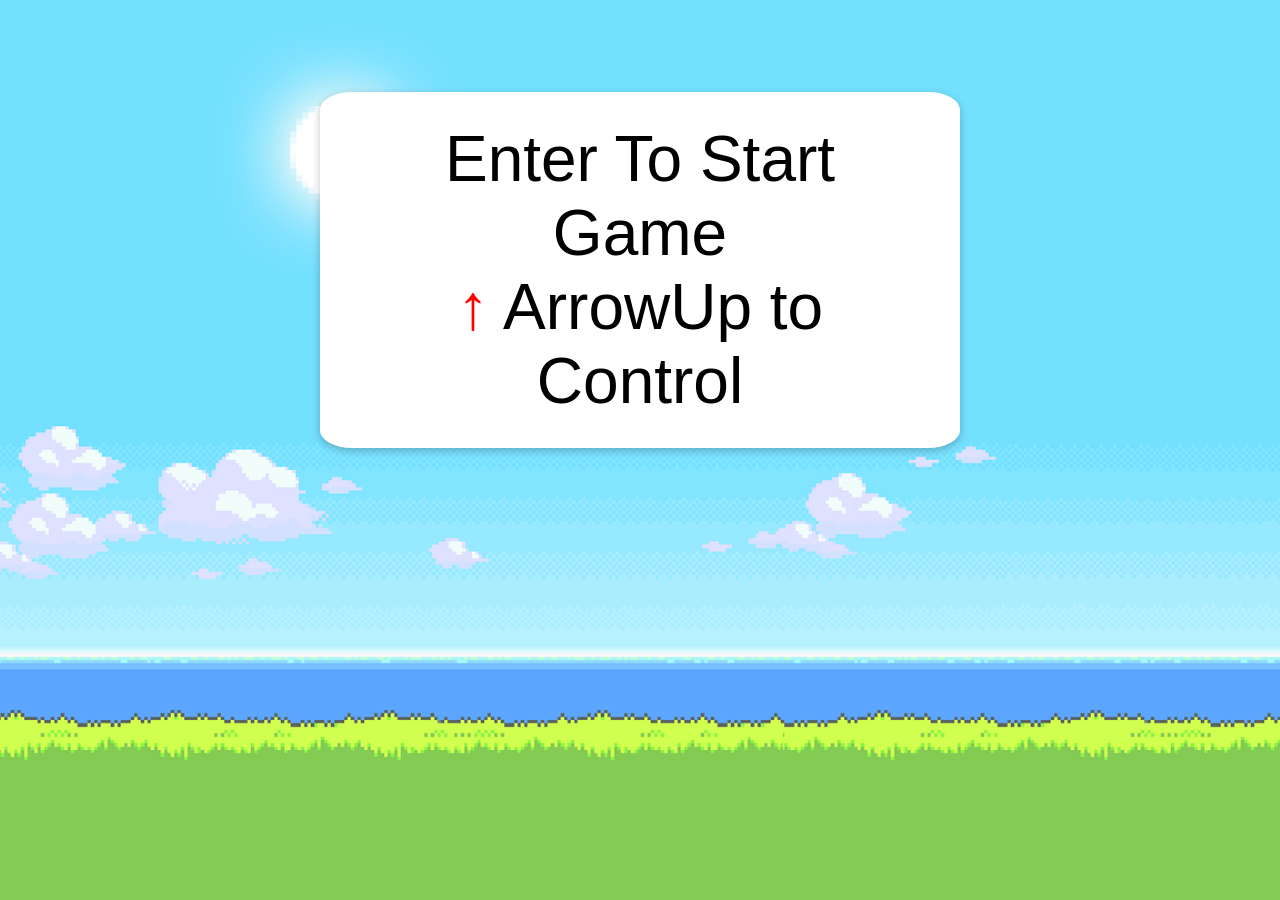
==== Flappy-Bird-Game-main/index.html @ cc3644f7 "upload" ====
<!DOCTYPE html>
<html lang="en">
<head>
    <meta charset="UTF-8">
    <meta http-equiv="X-UA-Compatible" content="IE=edge">
    <meta name="viewport" content="width=device-width, initial-scale=1.0">
    <link rel="icon" type="image/png" href="images/favicon.ico"/>
    <title>Flappy Bird Game</title>
    <link rel="stylesheet" href="style.css">
    <script src="script.js" defer></script>
</head>
<body>
    <div class="background"></div>
    <img src="images/Bird.png" alt="bird-img" class="bird" id="bird-1">
    <div class="message">
        Enter To Start Game <p><span style="color: red;">&uarr;</span> ArrowUp to Control</p>
    </div>
    <div class="score">
        <span class="score_title"></span>
        <span class="score_val"></span>
    </div>
</body>
</html>
---- Flappy-Bird-Game-main/style.css ----
* {
	margin: 0;
	padding: 0;
	box-sizing: border-box;
	font-family: Arial, Helvetica, sans-serif;
}
.background {
	height: 100vh;
	width: 100vw;
	background: url('images/background-img.png') no-repeat center center fixed;
    -webkit-background-size: cover;
    -moz-background-size: cover;
    -o-background-size: cover;
    background-size: cover;
}
.bird {
	height: 100px;
	width: 130px;
	position: fixed;
	top: 40vh;
	left: 30vw;
	z-index: 100;
}
.pipe_sprite {
	position: fixed;
	top: 40vh;
	left: 100vw;
	height: 70vh;
	width: 6vw;
	background:radial-gradient(lightgreen 50%, green);
	border: 5px solid black;
}
.message {
	position: absolute;
	z-index: 10;
	color: black;
	top: 30%;
	left: 50%;
	font-size: 4em;
	transform: translate(-50%, -50%);
	text-align: center;
}
.messageStyle{
	background: white;
	padding: 30px;
	box-shadow: rgba(0, 0, 0, 0.24) 0px 3px 8px;
	border-radius: 5%;
}
.score {
	position: fixed;
	z-index: 10;
	height: 10vh;
	font-size: 10vh;
	font-weight: 100;
	color: white;
	-webkit-text-stroke-width: 2px;
    -webkit-text-stroke-color: black;
	top: 0;
	left: 0;
	margin: 10px;
	font-family: Arial, Helvetica, sans-serif;
}
.score_val {
	color: gold;
	font-weight: bold;
}
@media only screen and (max-width: 1080px) {
    .message{
		font-size: 50px;
		top: 50%;
		white-space: nowrap;
	}
	.score{
		font-size: 8vh;
	}
	.bird{
		width: 120px;
		height: 90px;
	}
	.pipe_sprite{
		width: 14vw;
	}
}
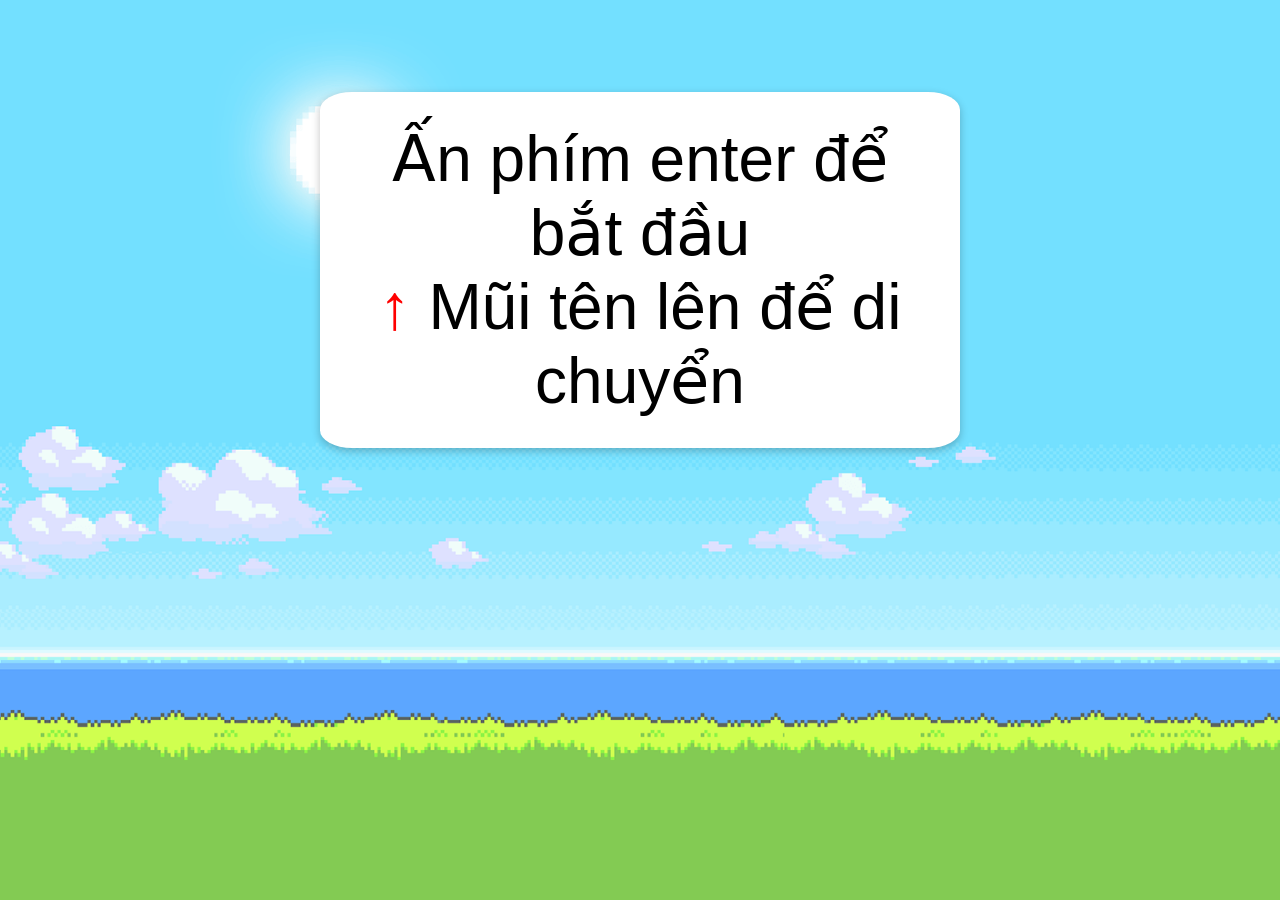
==== commit c74cfbcf: "up2" ====
--- a/Flappy-Bird-Game-main/index.html
+++ b/Flappy-Bird-Game-main/index.html
@@ -13,7 +13,7 @@
     <div class="background"></div>
     <img src="images/Bird.png" alt="bird-img" class="bird" id="bird-1">
     <div class="message">
-        Enter To Start Game <p><span style="color: red;">&uarr;</span> ArrowUp to Control</p>
+        Ấn phím enter để bắt đầu<p><span style="color: red;">&uarr;</span> Mũi tên lên để di chuyển</p>
     </div>
     <div class="score">
         <span class="score_title"></span>
